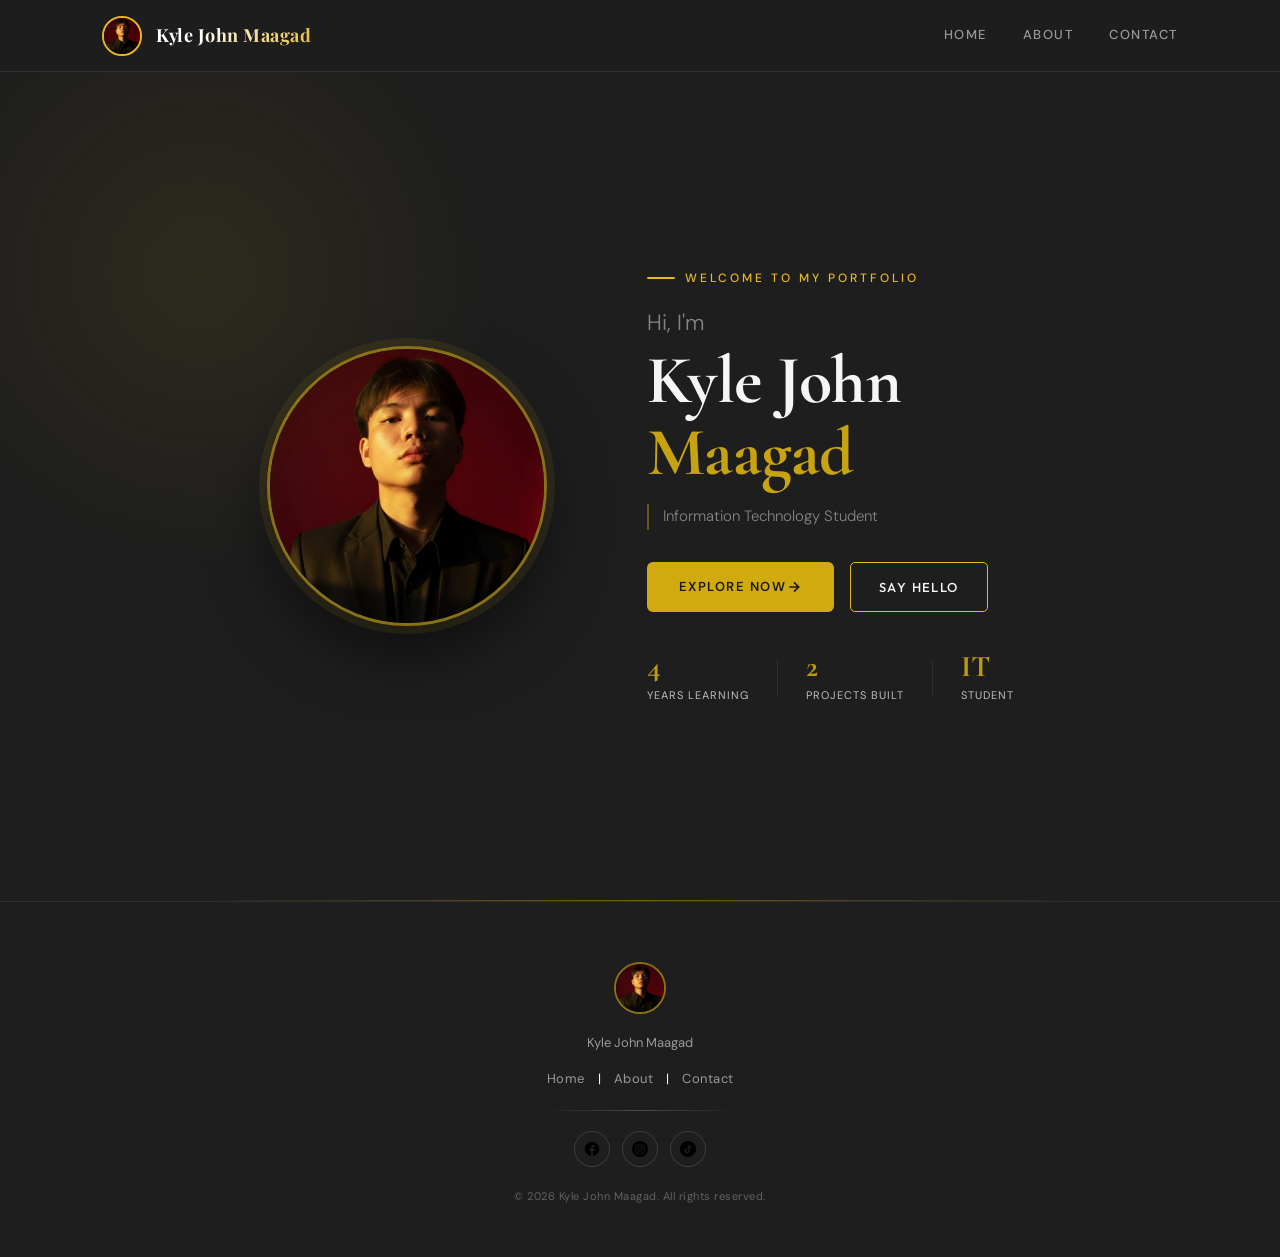
==== index.html @ a89f40fe "Add files via upload" ====
<!DOCTYPE html>
<html lang="en">
<head>
  <meta charset="UTF-8">
  <meta name="viewport" content="width=device-width, initial-scale=1.0">
  <title>Portfolio</title>
  <link rel="stylesheet" href="style.css">
</head>
<body>
<!-- NAVBAR -->
<header class="navbar">
  <div class="nav-brand">
    <div class="nav-profile">
      <img src="kyle1.jpg" alt="profile">
    </div>
    <div class="logo">Kyle John Maagad</div>
  </div>
  <nav>
    <a href="index.html">Home</a>
    <a href="about.html">About</a>
    <a href="contact.html">Contact</a>
  </nav>
</header>

<!-- HERO SECTION -->
<section class="main">
  <div class="left">
    <div class="profile-circle">
      <img src="kyle1.jpg" alt="profile">
    </div>
  </div>

  <div class="right">
   <p class="eyebrow">Welcome to my portfolio</p>

    <div class="title-block">
      <h1 class="greeting">Hi, I'm</h1>
      <h1 class="name-hero">Kyle John<br><span class="name-accent">Maagad</span></h1>
    </div>

    <p class="tagline">Information Technology Student</p>
    <div class="hero-cta">
   <a href="about.html" class="explore-btn">
    <span>Explore Now</span>
    <svg width="16" height="16" viewBox="0 0 24 24" fill="none" stroke="currentColor" stroke-width="2.5"><path d="M5 12h14M12 5l7 7-7 7"/></svg>
   </a>
    <a href="contact.html" class="btn-outline">Say Hello</a>
  </div>
    <div class="hero-stats">
      <div class="stat">
        <span class="stat-num">4</span>
        <span class="stat-label">Years Learning</span>
      </div>
      <div class="stat-divider"></div>
      <div class="stat">
        <span class="stat-num">2</span>
        <span class="stat-label">Projects Built</span>
      </div>
      <div class="stat-divider"></div>
      <div class="stat">
        <span class="stat-num">IT</span>
        <span class="stat-label">Student</span>
      </div>
    </div>
  </div>
</section>

<div class="section-separator"></div>

<!-- FOOTER -->
<footer class="footer">
  <div class="footer-profile">
    <img src="kyle1.jpg" alt="profile">
    <p>Kyle John Maagad</p>
  </div>

  <div class="footer-links">
    <a href="index.html">Home</a>
    <span>|</span>
    <a href="about.html">About</a>
    <span>|</span>
    <a href="contact.html">Contact</a>
  </div>

  <div class="footer-line"></div>

  <div class="socials">
  <a href="https://www.facebook.com/kyle.john.maagad.2024" target="_blank"><img src="fb.png" alt="fb"></a>
  <a href="https://www.instagram.com/crunchy_kyle?igsh=MThiMG1jMWpiejFh
" target="_blank"><img src="instagram.png" alt="ig"></a>
  <a href="https://www.tiktok.com/@kylejohnm?_r=1&_t=ZS-95vpOgYpYNo
" target="_blank"><img src="tiktok.png" alt="in"></a>
</div>

  
  <small>© 2026 Kyle John Maagad. All rights reserved.</small>
</footer>

</body>
</html>
---- style.css ----
/* ── Google Fonts ── */
@import url('https://fonts.googleapis.com/css2?family=Cormorant+Garamond:wght@400;600;700&family=Outfit:wght@300;400;500;600&display=swap');
@import url('https://fonts.googleapis.com/css2?family=Cormorant+Garamond:wght@400;600;700&family=DM+Sans:wght@300;400;500;700&family=Outfit:wght@300;400;500;600&family=Playfair+Display:wght@400;700;900&display=swap');
:root {
  --gold-glow:   rgba(241, 196, 15, 0.35);
  --dark-base:   #1e1e1e;
  --dark-surface:#2a2a2a;
  --dark-raised: #323232;
  --dark-border: rgba(255, 255, 255, 0.08);
  --text-primary:#f5f5f5;
  --text-muted:  rgba(255, 255, 255, 0.55);
  --text-faint:  rgba(255, 255, 255, 0.3);
  --radius-sm:   6px;
  --radius-md:   12px;
  --radius-lg:   20px;
  --nav-height:  72px;
  --transition:  0.35s cubic-bezier(0.25, 0.46, 0.45, 0.94);
  --gold-border: rgba(241, 196, 15, 0.35);
  --transition: .45s ease;
  --ease: cubic-bezier(.22,.61,.36,1);
  --gold: #e8b923;
  --gold-dim: rgba(232,185,35,.08);
  --border: rgba(255,255,255,.08);
  --border-gold: rgba(232,185,35,.45);
  --raised: #141414;
  --muted: #bdbdbd;
}

/* ── Reset ── */
*, *::before, *::after {
  margin: 0;
  padding: 0;
  box-sizing: border-box;
}

html { scroll-behavior: smooth; }

body {
  background-color: var(--dark-base);
  color: var(--text-primary);
  font-family: 'DM Sans', sans-serif;
  font-size: 16px;
  line-height: 1.7;
  animation: fadeInPage 0.9s cubic-bezier(0.22, 1, 0.36, 1) forwards;
  opacity: 0;
}

/* ── Page Enter ── */
@keyframes fadeInPage {
  from { opacity: 0; transform: translateY(16px); }
  to   { opacity: 1; transform: translateY(0); }
}

@keyframes slideDown {
  from { opacity: 0; transform: translateY(-20px); }
  to   { opacity: 1; transform: translateY(0); }
}

@keyframes shimmer {
  0%   { background-position: -200% center; }
  100% { background-position:  200% center; }
}

/* ============================================================
   NAVBAR
   ============================================================ */
.navbar {
  display: flex;
  justify-content: space-between;
  align-items: center;
  padding: 0 8%;
  height: var(--nav-height);

  position: sticky;
  top: 0;
  z-index: 1000;

  background: rgba(30, 30, 30, 0.75);
  backdrop-filter: blur(18px);
  -webkit-backdrop-filter: blur(18px);
  border-bottom: 1px solid var(--dark-border);
  transition: background var(--transition), padding var(--transition);

  animation: slideDown 0.7s cubic-bezier(0.22, 1, 0.36, 1) both;
}
/* Brand */
.nav-brand {
  display: flex;
  align-items: center;
  gap: 14px;
  text-decoration: none;
  color: var(--text-primary);
}

.nav-profile {
  width: 40px;
  height: 40px;
  border-radius: 50%;
  overflow: hidden;
  border: 2px solid var(--gold);
  transition: transform var(--transition), box-shadow var(--transition);
  flex-shrink: 0;
}

.nav-brand:hover .nav-profile {
  transform: scale(1.08);
  box-shadow: 0 0 0 4px var(--gold-dim);
}

.nav-profile img {
  width: 100%;
  height: 100%;
  object-fit: cover;
}

.logo {
  font-family: 'Playfair Display', serif;
  font-size: 18px;
  font-weight: 700;
  letter-spacing: 0.5px;
  background: linear-gradient(135deg, #ffffff 30%, var(--gold) 100%);
  background-clip: text;
  -webkit-background-clip: text;
  -webkit-text-fill-color: transparent;
}

/* Nav Links */
.navbar nav {
  display: flex;
  align-items: center;
  gap: 36px;
}

.navbar nav a {
  text-decoration: none;
  color: var(--text-muted);
  font-size: 13px;
  font-weight: 500;
  text-transform: uppercase;
  letter-spacing: 1.5px;
  position: relative;
  padding: 6px 0;
  transition: color var(--transition);
}

.navbar nav a::after {
  content: '';
  position: absolute;
  left: 0;
  bottom: 0;
  width: 0;
  height: 1.5px;
  background: var(--gold);
  border-radius: 2px;
  transition: width var(--transition);
}

.navbar nav a:hover {
  color: #ffffff;
}

.navbar nav a:hover::after,
.navbar nav a.active::after {
  width: 100%;
}

.navbar nav a.active {
  color: var(--gold);
}
.eyebrow {
  font-size: 12px;
  font-weight: 500;
  letter-spacing: 3px;
  text-transform: uppercase;
  color: var(--gold);
  margin-bottom: 16px;
  display: flex;
  align-items: center;
  gap: 10px;
}
.eyebrow::before {
  content: '';
  display: inline-block;
  width: 28px; height: 1.5px;
  background: var(--gold);
  border-radius: 2px;
}

.title-block { margin-bottom: 16px; }
.greeting {
  font-family: 'DM Sans', sans-serif;
  font-size: 22px;
  font-weight: 300;
  color: rgba(240, 236, 228, 0.5); 
  margin-bottom: 4px;
}

.tagline {
  font-family: 'DM Sans', sans-serif;
  font-size: 15px;
  color: rgba(240, 236, 228, 0.5);
  font-weight: 300;
  margin-bottom: 32px;
  border-left: 2px solid var(--gold-border);
  padding-left: 14px;
}
.name-hero {
  font-family: 'Cormorant Garamond', serif;
  font-size: clamp(44px, 6vw, 68px);
  font-weight: 700;
  line-height: 1.05;
  letter-spacing: -.5px;
}
.name-accent {color: rgba(241, 196, 15, 0.8); }


/* ============================================================
   HERO / MAIN
   ============================================================ */
.main {
  display: flex;
  align-items: center;
  justify-content: center;
  padding: 60px 8%;
  gap: 100px;
  min-height: calc(100vh - var(--nav-height));
  position: relative;
  overflow: hidden;
}

/* Subtle background radial glow */
.main::before {
  content: '';
  position: absolute;
  width: 600px;
  height: 600px;
  background: radial-gradient(circle, var(--gold-dim) 0%, transparent 70%);
  top: -100px;
  left: -100px;
  pointer-events: none;
}

/* Profile Image */
.profile-circle {
  width: 280px;
  height: 280px;
  border-radius: 50%;
  overflow: hidden;
  border: 3px solid rgba(241, 196, 15, 0.5);
  box-shadow: 0 0 0 8px var(--gold-dim),
              0 30px 60px rgba(0, 0, 0, 0.5);
  flex-shrink: 0;
  transition: transform var(--transition), box-shadow var(--transition);
}

.profile-circle:hover {
  transform: scale(1.03);
  box-shadow: 0 0 0 12px var(--gold-dim),
              0 40px 80px rgba(0, 0, 0, 0.6);
}

.profile-circle img {
  width: 100%;
  height: 100%;
  object-fit: cover;
}

/* Hero Text */
.right {
  display: flex;
  flex-direction: column;
  max-width: 500px;
  animation: fadeUp .9s var(--ease) .35s both;
}
.title-row h1 {
  font-family: 'Playfair Display', serif;
  font-size: 58px;
  font-weight: 900;
  line-height: 1.1;
  letter-spacing: -0.5px;
}
.explore-btn {
  display: inline-flex;
  align-items: center;
  justify-content: center;
  padding: 14px 32px;
  width: fit-content;
  background: rgba(241, 196, 15, 0.85);
  color: #1a1a1a;
  border-radius: var(--radius-sm);
  font-family: 'DM Sans', sans-serif;
  font-size: 13px;
  font-weight: 600;
  text-transform: uppercase;
  letter-spacing: 1.5px;
  text-decoration: none;
  transition: background var(--transition), transform var(--transition),
              box-shadow var(--transition);
}

.explore-btn:hover {
  background: #fff;
  transform: translateY(-3px);
  box-shadow: 0 12px 28px rgba(241, 196, 15, 0.35);
}
.hero-cta {
  display: flex;
  gap: 16px;
  flex-wrap: wrap;
  margin-bottom: 40px;
}

.btn-outline {
  display: inline-flex;
  align-items: center;
  padding: 13px 28px;
  border: 1.5px solid var(--gold); 
  color: var(--text);
  font-family: 'Outfit', sans-serif;
  font-size: 13px;
  font-weight: 500;
  text-transform: uppercase;
  letter-spacing: 1.4px;
  text-decoration: none;
  border-radius: 5px;
  transition: background var(--transition), border-color var(--transition), transform var(--transition), color var(--transition);
}
.btn-outline:hover {
  background: var(--gold-dim);
  border-color: var(--gold);
  color: var(--gold);
  transform: translateY(-3px);
}
/* Stats row */
.hero-stats {
  display: flex;
  align-items: center;
  gap: 28px;
}
.stat { display: flex; flex-direction: column; }
.stat-num {
  font-family: 'Cormorant Garamond', serif;
  font-size: 30px;
  font-weight: 700;
  color: rgba(241, 196, 15, 0.75);
  line-height: 1;
}
.stat-label {
  font-size: 11px;
  font-weight: 400;
  letter-spacing: 1px;
  text-transform: uppercase;
  color: var(--muted);
  margin-top: 4px;
}
.stat-divider {
  width: 1px; height: 36px;
  background: var(--dark-border);
  flex-shrink: 0;
}
/* ============================================================
   SECTION SEPARATOR
   ============================================================ */
.section-separator {
  display: block;
  width: 70%;
  height: 1px;
  margin: 0 auto;
  background: linear-gradient(to right, transparent, rgba(241, 196, 15, 0.4), transparent);
}
/* ============================================================
   PAGE BANNER (About / Contact)
   ============================================================ */
.page-banner {
  padding: 80px 7% 60px;
  position: relative;
  overflow: hidden;
}
.page-banner-inner { position: relative; z-index: 1; }
.page-banner-title {
  font-family: 'Cormorant Garamond', serif;
  font-size: clamp(48px, 7vw, 80px);
  font-weight: 700;
  line-height: 1;
  margin-top: 8px;
}
.banner-bg-line {
  position: absolute;
  bottom: -1px; left: 0; right: 0;
  height: 1px;
  background: linear-gradient(to right, transparent, var(--border-gold), transparent);
}
/* ============================================================
   ABOUT / SHARED CONTENT AREA
   ============================================================ */
.about-content {
  max-width: 1020px;
  margin: 0 auto;
  padding: 80px 24px;
}

.about-section {
  text-align: center;
  margin-bottom: 100px;
}

/* Section Title */
.section-title {
  font-family: 'Playfair Display', serif;
  font-size: 42px;
  font-weight: 900;
  letter-spacing: -0.5px;
  text-align: center;
  margin-bottom: 40px;
  display: block;
  position: relative;
}

.section-title::after {
  content: '';
  display: block;
  width: 48px;
  height: 3px;
  background: var(--gold);
  border-radius: 2px;
  margin: 14px auto 0;
}

.highlight { color: var(--gold); }

/* Intro / Description text */
.intro-p,
.section-desc {
  color: var(--text-muted);
  font-size: 15px;
  line-height: 1.9;
  margin-bottom: 28px;
  max-width: 680px;
  margin-left: auto;
  margin-right: auto;
}

/* ============================================================
   SKILLS CIRCLES
   ============================================================ */
.skills-circles {
  display: flex;
  justify-content: center;
  flex-wrap: wrap;
  gap: 40px;
  margin-top: 40px;
}

.circle {
  width: 200px;
  height: 200px;
  border-radius: var(--radius-md);
  background: var(--dark-surface);
  border: 1px solid var(--dark-border);
  display: flex;
  align-items: center;
  justify-content: center;
  padding: 24px;
  transition: transform var(--transition), box-shadow var(--transition),
              border-color var(--transition);
}

.circle:hover {
  transform: translateY(-8px) scale(1.03);
  box-shadow: 0 20px 40px rgba(0, 0, 0, 0.4);
  border-color: rgba(241, 196, 15, 0.4);
}

.circle img {
  width: 100%;
  height: auto;
  object-fit: contain;
}

/* ============================================================
   HABITS GALLERY
   ============================================================ */
.habits-gallery {
  display: flex;
  justify-content: center;
  flex-wrap: wrap;
  gap: 24px;
  margin-top: 32px;
}

.habit-card {
  position: relative;
  border-radius: 14px;
  overflow: hidden;
  border: 1px solid var(--border);
  cursor: default;
  transition:
    transform var(--transition),
    box-shadow var(--transition),
    border-color var(--transition);
}

.habit-card img {
  width: 280px;
  height: 200px;
  object-fit: cover;
  display: block;

  transition:
    transform .55s var(--ease),
    filter .55s ease;

  filter: brightness(.9) saturate(.85);
}

.habit-card figcaption {
  position: absolute;
  bottom: 0;
  left: 0;
  right: 0;

  padding: 28px 16px 14px;

  background:
    linear-gradient(to top,
    rgba(0,0,0,.8),
    transparent);

  font-size: 13px;
  font-weight: 500;
  letter-spacing: 1px;
  text-transform: uppercase;

  color: white;
  text-align: center;
  transform: translateY(4px);
  transition: transform var(--transition);
}

.habit-card:hover {
  transform: translateY(-8px) scale(1.02);

  box-shadow:
    0 20px 45px rgba(0,0,0,.6);

  border-color: gold;
}

.habit-card:hover img {
  transform: scale(1.08);
  filter: brightness(1) saturate(1.1);
}

.habit-card:hover figcaption {
  transform: translateY(0);
}

/* ============================================================
   EDUCATIONAL BACKGROUND
   ============================================================ */
.edu-container {
  display: flex;
  justify-content: space-between;
  align-items: center;
  max-width: 800px;
  margin: 0 auto;
  gap: 48px;
  text-align: left;
}
.edu-text { flex: 1; }
.edu-entry {
  margin-bottom: 28px;
  padding-left: 16px;
  border-left: 2px solid var(--dark-border);
  transition: border-color var(--transition), padding-left var(--transition);
}
.edu-entry:hover { border-color: var(--gold); padding-left: 20px; }
.edu-level {
  font-size: 10px;
  font-weight: 600;
  letter-spacing: 2px;
  text-transform: uppercase;
  color: var(--gold);
  display: block;
  margin-bottom: 4px;
}
.edu-text p {
  font-size: 15px;
  color: var(--muted);
  line-height: 1.6;
  margin: 0;
}
.edu-text small {
  font-size: 12px;
  color: var(--faint);
}
.edu-logos-grid {
  display: grid;
  grid-template-columns: 90px 90px;
  gap: 16px;
  align-items: center;
  flex-shrink: 0;
}

.school-logo {
  width: 88px;
  height: 88px;
  border-radius: 50%;
  object-fit: cover;
  background: white;
  border: 2px solid var(--dark-border);
  display: block;
  transition: transform var(--transition), box-shadow var(--transition),
              border-color var(--transition);
}

.school-logo:hover {
  transform: scale(1.1) rotate(4deg);
  box-shadow: 0 12px 24px rgba(0, 0, 0, 0.4);
  border-color: var(--gold);
}

.college-pos {
  grid-column: 2;
  grid-row: 1 / span 2;
  margin-left: 8px;
}
/* ============================================================
   SPLIT LISTS
   ============================================================ */
.split-lists {
  display: flex;
  justify-content: center;
  gap: 28px;
  flex-wrap: wrap;
  margin-top: 32px;
  text-align: left;
}

.list-card {
  background: var(--dark-raised);
  border: 1px solid var(--dark-border);
  border-radius: 16px;
  padding: 32px 28px;
  flex: 1;
  min-width: 240px;
  max-width: 340px;
  position: relative;
  overflow: hidden;

  transition:
    transform var(--transition),
    border-color var(--transition),
    box-shadow var(--transition);
}

.list-card::after {
  content: '';
  position: absolute;
  left: 0;
  top: 0;
  bottom: 0;

  width: 3px;
  background: var(--gold);

  border-radius: 3px 0 0 3px;

  transform: scaleY(0);
  transform-origin: bottom;

  transition: transform 0.4s ease;
}

.list-card:hover::after {
  transform: scaleY(1);
}

.list-card:hover {
  transform: translateY(-6px);
  border-color: var(--gold-border);
  box-shadow: 0 18px 40px rgba(0,0,0,.4);
}

.list-heading {
  font-family: 'Cormorant Garamond', serif;
  font-size: 20px;
  font-weight: 700;
  margin-bottom: 20px;
  color: var(--gold);
}

.list-card ul {
  list-style: none;
}

.list-card ul li {
  display: flex;
  align-items: flex-start;
  gap: 10px;

  font-size: 14px;
  color: var(--text-muted);

  margin-bottom: 12px;
  line-height: 1.5;
}

.list-card ul li::before {
  content: '▸';
  color: var(--gold);
  font-size: 11px;
  margin-top: 3px;
  flex-shrink: 0;
}

/* ============================================================
   PROJECTS
   ============================================================ */
.project-container {
  display: flex;
  flex-direction: column;
  gap: 28px;
  margin-top: 40px;
  text-align: left;
}

.project-item {
  display: flex;
  align-items: center;
  gap: 36px;

  padding: 28px 32px;

  background: var(--raised);

  border: 1px solid var(--border);
  border-radius: 18px;

  position: relative;
  overflow: hidden;

  transition:
    transform var(--transition),
    box-shadow var(--transition),
    border-color var(--transition);
}

.project-item::before {
  content: '';

  position: absolute;

  left: 0;
  top: 0;
  bottom: 0;

  width: 3px;

  background: var(--gold);

  transform: scaleY(0);
  transform-origin: bottom;

  transition: transform .45s var(--ease);
}

.project-item:hover::before {
  transform: scaleY(1);
}

.project-item:hover {
  transform: translateY(-7px);

  box-shadow:
    0 24px 50px rgba(0,0,0,.45);

  border-color: var(--border-gold);
}

.project-info {
  flex: 1;
}

.project-tag {
  font-size: 10px;
  font-weight: 600;

  letter-spacing: 2px;
  text-transform: uppercase;

  color: var(--gold);

  background: var(--gold-dim);

  border: 1px solid var(--border-gold);
  border-radius: 4px;

  padding: 3px 10px;

  display: inline-block;

  margin-bottom: 10px;
}

.project-info h3 {
  font-family: 'Cormorant Garamond', serif;
  font-size: 22px;
  font-weight: 700;

  margin-bottom: 10px;
}

.project-info p {
  color: var(--muted);

  font-size: 14px;
  line-height: 1.7;
}

.project-previews {
  display: flex;
  gap: 12px;

  flex-shrink: 0;
}

.project-previews img {
  width: 160px;
  height: 105px;

  object-fit: cover;

  border-radius: 8px;

  border: 1px solid var(--border);

  transition:
    transform var(--transition),
    filter var(--transition),
    box-shadow var(--transition);
}

.project-previews img:hover {
  transform: scale(1.06);

  filter: brightness(1.12);

  box-shadow:
    0 8px 20px rgba(0,0,0,.5);
}

/* ============================================================
   CONTACT
   ============================================================ */
.contact-section {
  padding: 80px 8%;
  min-height: 100vh;
}

.contact-title {
  font-family: 'Playfair Display', serif;
  font-size: 56px;
  font-weight: 900;
  text-align: center;
  letter-spacing: -0.5px;
}

.contact-subtitle {
  text-align: center;
  margin-top: 14px;
  font-size: 18px;
  color: var(--text-muted);
  font-weight: 300;
}

/* Contact Layout */
.contact-container {
  display: flex;
  justify-content: center;
  align-items: flex-start;
  gap: 60px;
  margin-top: 60px;
  flex-wrap: wrap;
}

.contact-left,
.contact-right {
  display: flex;
  flex-direction: column;
  gap: 20px;
}

/* Inputs & Textarea */
.contact-left input,
.contact-right input,
.contact-left textarea {
  width: 340px;
  padding: 14px 18px;
  background: var(--dark-surface);
  border: 1px solid var(--dark-border);
  border-radius: var(--radius-sm);
  color: var(--text-primary);
  font-family: 'DM Sans', sans-serif;
  font-size: 14px;
  outline: none;
  transition: border-color var(--transition), box-shadow var(--transition);
}

.contact-left input:focus,
.contact-right input:focus,
.contact-left textarea:focus {
  border-color: rgba(241, 196, 15, 0.6);
  box-shadow: 0 0 0 3px var(--gold-dim);
}

.contact-left textarea {
  height: 160px;
  resize: vertical;
}

.contact-left input::placeholder,
.contact-right input::placeholder,
.contact-left textarea::placeholder {
  color: var(--text-faint);
}

/* Send Button */
.send-btn {
  width: 140px;
  padding: 13px;
  border: 1.5px solid rgba(241, 196, 15, 0.7);
  border-radius: var(--radius-sm);
  background: transparent;
  color: var(--gold);
  cursor: pointer;
  font-family: 'DM Sans', sans-serif;
  font-size: 13px;
  font-weight: 600;
  letter-spacing: 1px;
  text-transform: uppercase;
  transition: background var(--transition), color var(--transition),
              transform var(--transition), box-shadow var(--transition);
}

.send-btn:hover {
  background: var(--gold);
  color: #1a1a1a;
  transform: translateY(-3px);
  box-shadow: 0 10px 24px var(--gold-glow);
}

/* Contact Info Row */
.contact-info {
  display: flex;
  justify-content: center;
  flex-wrap: wrap;
  gap: 48px;
  margin-top: 80px;
}

.info-item {
  display: flex;
  align-items: center;
  gap: 12px;
}

.info-item img {
  width: 22px;
  height: 22px;
  object-fit: contain;
  opacity: 0.7;
}

.info-item p {
  color: var(--text-muted);
  font-size: 14px;
}

/* ============================================================
   FOOTER
   ============================================================ */
.footer {
  text-align: center;
  padding: 60px 24px 48px;
  border-top: 1px solid var(--dark-border);
}

.footer-profile img {
  width: 52px;
  height: 52px;
  border-radius: 50%;
  object-fit: cover;
  border: 2px solid rgba(241, 196, 15, 0.5);
  transition: border-color var(--transition), transform var(--transition);
}
.footer-profile img:hover {
  border-color: var(--gold);
  transform: scale(1.07);
}

.footer-profile p {
  margin-top: 10px;
  font-size: 13px;
  color: var(--text-muted);
}

.footer-links {
  margin-top: 14px;
  font-size: 13px;
}

.footer-links a {
  text-decoration: none;
  color: var(--text-muted);
  margin: 0 10px;
  letter-spacing: 0.5px;
  transition: color var(--transition);
}

.footer-links a:hover {
  color: var(--gold);
}

.footer-line {
  width: 200px;
  height: 1px;
  background: linear-gradient(to right, transparent, rgba(255,255,255,0.2), transparent);
  margin: 20px auto;
}

/* Socials */
.socials {
  display: flex;
  justify-content: center;
  gap: 12px;
  margin-bottom: 14px;
}

.socials a {
  width: 36px; height: 36px;
  border: 1px solid rgba(255,255,255,.15);
  border-radius: 50%;
  display: flex;
  align-items: center;
  justify-content: center;
  position: relative;
  transition: background var(--transition), border-color var(--transition), transform var(--transition);
}
.socials a::after {
  content: '';
  position: absolute;
  inset: -5px;
  border-radius: 50%;
  border: 1px solid var(--gold);
  opacity: 0;
  transform: scale(.7);
  transition: opacity .3s, transform .3s;
}
.socials a:hover {
  background: var(--gold);
  border-color: var(--gold);
  transform: translateY(-4px);
}
.socials a:hover::after {
  opacity: .18;
  transform: scale(1.15);
}

.socials a:hover img {
  filter: invert(1);
}

.socials img {
  width: 16px;
  height: 16px;
  object-fit: contain;
}

.footer small {
  font-size: 11px;
  color: var(--text-faint);
  letter-spacing: 0.5px;
}

/* ============================================================
   RESPONSIVE
   ============================================================ */
@media (max-width: 900px) {
  .main {
    flex-direction: column;
    text-align: center;
    gap: 48px;
    padding: 60px 6%;
  }

  .title-row {
    justify-content: center;
  }

  .line { display: none; }

  .explore-btn { margin: 24px auto 0; }

  .edu-container {
    flex-direction: column;
    text-align: center;
  }

  .edu-logos-grid {
    margin: 0 auto;
  }
}

@media (max-width: 768px) {
  .navbar {
    padding: 0 5%;
    gap: 12px;
  }

  .logo { display: none; }

  .navbar nav { gap: 18px; }

  .title-row h1,
  .portfolio { font-size: 40px; }

  .profile-circle {
    width: 220px;
    height: 220px;
  }

  .contact-title { font-size: 40px; }
  .contact-subtitle { font-size: 16px; }

  .contact-left input,
  .contact-right input,
  .contact-left textarea {
    width: 100%;
  }

  .contact-container { gap: 28px; }

  .contact-info {
    flex-direction: column;
    align-items: center;
    gap: 22px;
  }

  .project-item {
    flex-direction: column;
  }

  .project-previews {
    flex-wrap: wrap;
    justify-content: center;
  }

  .section-title { font-size: 32px; }
}
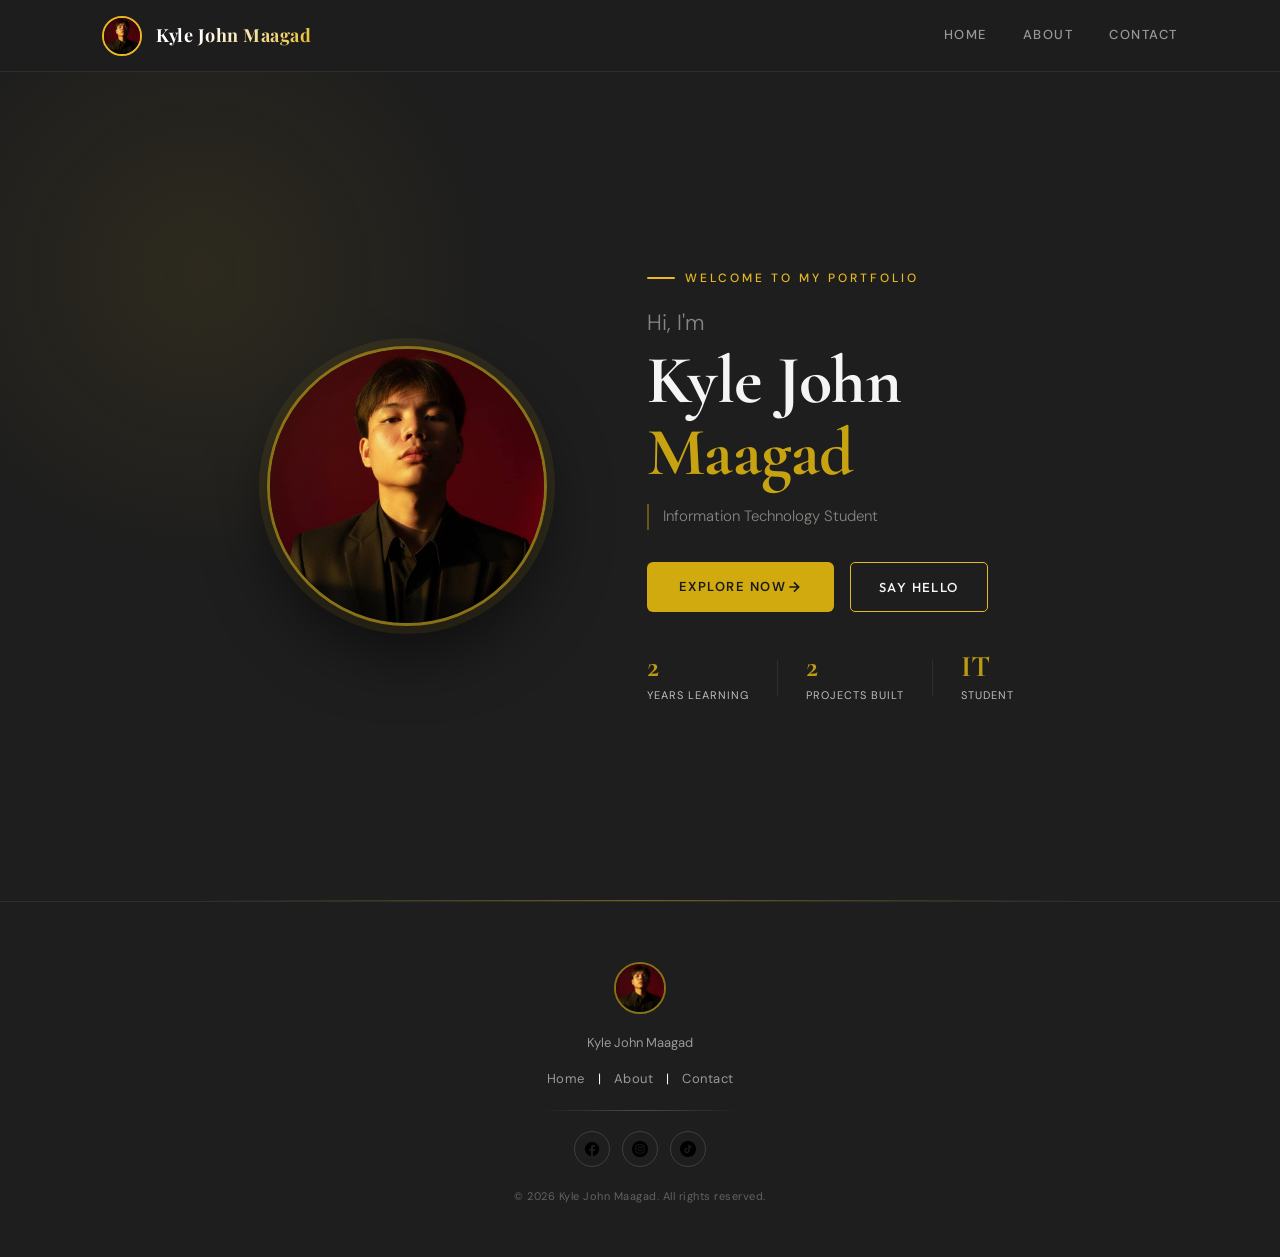
==== commit 3ce95c7f: "Update index.html" ====
--- a/index.html
+++ b/index.html
@@ -48,7 +48,7 @@
   </div>
     <div class="hero-stats">
       <div class="stat">
-        <span class="stat-num">4</span>
+        <span class="stat-num">2</span>
         <span class="stat-label">Years Learning</span>
       </div>
       <div class="stat-divider"></div>
@@ -97,4 +97,4 @@
 </footer>
 
 </body>
-</html> +</html> 
--- a/style.css
+++ b/style.css
@@ -309,7 +309,11 @@
   flex-wrap: wrap;
   margin-bottom: 40px;
 }
-
+.btn-outline {
+  display: inline-flex;
+  justify-content: center;
+  align-items: center;
+}
 .btn-outline {
   display: inline-flex;
   align-items: center;
@@ -1084,54 +1088,169 @@
 }
 
 /* ============================================================
-   RESPONSIVE
+   RESPONSIVE DESIGN
    ============================================================ */
-@media (max-width: 900px) {
+
+@media (max-width: 768px) {
+
+  /* Navbar */
+  .navbar {
+    padding: 12px 5%;
+    height: auto;
+    flex-direction: column;
+    gap: 14px;
+  }
+
+  .navbar nav {
+    flex-wrap: wrap;
+    justify-content: center;
+    gap: 16px;
+  }
+
+  .navbar nav a {
+    font-size: 11px;
+    letter-spacing: 1px;
+  }
+
+  .logo {
+    font-size: 16px;
+  }
+
+  /* Hero Section */
   .main {
     flex-direction: column;
     text-align: center;
-    gap: 48px;
+    gap: 40px;
     padding: 60px 6%;
   }
 
-  .title-row {
+  .right {
+    align-items: center;
+    max-width: 100%;
+  }
+
+  .profile-circle {
+    width: 200px;
+    height: 200px;
+  }
+
+  .name-hero {
+    font-size: 42px;
+    line-height: 1.1;
+  }
+
+  .greeting {
+    font-size: 18px;
+  }
+
+  .tagline {
+    font-size: 14px;
+    padding-left: 0;
+    border-left: none;
+  }
+
+  .hero-cta {
+    flex-direction: column;
+    align-items: center;
+    width: 100%;
+  }
+
+  .explore-btn,
+  .btn-outline {
+    width: 100%;
+    max-width: 260px;
     justify-content: center;
   }
 
-  .line { display: none; }
-
-  .explore-btn { margin: 24px auto 0; }
-
+  .hero-stats {
+    justify-content: center;
+    flex-wrap: wrap;
+    gap: 18px;
+  }
+
+  .stat-divider {
+    display: none;
+  }
+
+  /* About */
+  .about-content {
+    padding: 60px 20px;
+  }
+
+  .section-title {
+    font-size: 32px;
+  }
+
+  /* Skills */
+  .skills-circles {
+    gap: 20px;
+  }
+
+  .circle {
+    width: 150px;
+    height: 150px;
+  }
+
+  /* Habits */
+  .habit-card img {
+    width: 100%;
+    max-width: 320px;
+    height: auto;
+  }
+
+  /* Education */
   .edu-container {
     flex-direction: column;
     text-align: center;
-  }
-
-  .edu-logos-grid {
-    margin: 0 auto;
-  }
-}
-
-@media (max-width: 768px) {
-  .navbar {
-    padding: 0 5%;
-    gap: 12px;
-  }
-
-  .logo { display: none; }
-
-  .navbar nav { gap: 18px; }
-
-  .title-row h1,
-  .portfolio { font-size: 40px; }
-
-  .profile-circle {
-    width: 220px;
-    height: 220px;
-  }
-
-  .contact-title { font-size: 40px; }
-  .contact-subtitle { font-size: 16px; }
+    gap: 32px;
+  }
+
+  .edu-entry {
+    border-left: none;
+    padding-left: 0;
+  }
+
+  /* Lists */
+  .split-lists {
+    flex-direction: column;
+    align-items: center;
+  }
+
+  .list-card {
+    width: 100%;
+    max-width: 100%;
+  }
+
+  /* Projects */
+  .project-item {
+    flex-direction: column;
+    align-items: center;
+    text-align: center;
+    padding: 24px;
+  }
+
+  .project-previews {
+    flex-wrap: wrap;
+    justify-content: center;
+  }
+
+  .project-previews img {
+    width: 100%;
+    max-width: 300px;
+    height: auto;
+  }
+
+  /* Contact */
+  .contact-container {
+    flex-direction: column;
+    align-items: center;
+    gap: 24px;
+  }
+
+  .contact-left,
+  .contact-right {
+    width: 100%;
+  }
 
   .contact-left input,
   .contact-right input,
@@ -1139,23 +1258,81 @@
     width: 100%;
   }
 
-  .contact-container { gap: 28px; }
-
-  .contact-info {
+  .send-btn {
+    width: 100%;
+  }
+
+  /* Footer */
+  .footer {
+    padding: 50px 20px 40px;
+  }
+
+  .footer-links {
+    display: flex;
+    flex-wrap: wrap;
+    justify-content: center;
+    gap: 10px;
+  }
+
+  .socials {
+    flex-wrap: wrap;
+  }
+}
+
+
+/* ---------- SMALL PHONES ---------- */
+@media (max-width: 480px) {
+
+  .profile-circle {
+    width: 170px;
+    height: 170px;
+  }
+
+  .name-hero {
+    font-size: 34px;
+  }
+
+  .section-title {
+    font-size: 28px;
+  }
+
+  .page-banner-title {
+    font-size: 42px;
+  }
+
+  .circle {
+    width: 140px;
+    height: 140px;
+    padding: 18px;
+  }
+
+  .project-item {
+    padding: 20px;
+  }
+
+  .project-info p {
+    font-size: 13px;
+  }
+
+  .contact-title {
+    font-size: 34px;
+  }
+}
+@media (max-width: 768px) {
+
+  .hero-cta {
+    display: flex;
     flex-direction: column;
     align-items: center;
-    gap: 22px;
-  }
-
-  .project-item {
-    flex-direction: column;
-  }
-
-  .project-previews {
-    flex-wrap: wrap;
+    gap: 14px;
+    width: 100%;
+  }
+
+  .explore-btn,
+  .btn-outline {
+    width: 100%;
+    max-width: 260px;
     justify-content: center;
   }
 
-  .section-title { font-size: 32px; }
-}
-
+}
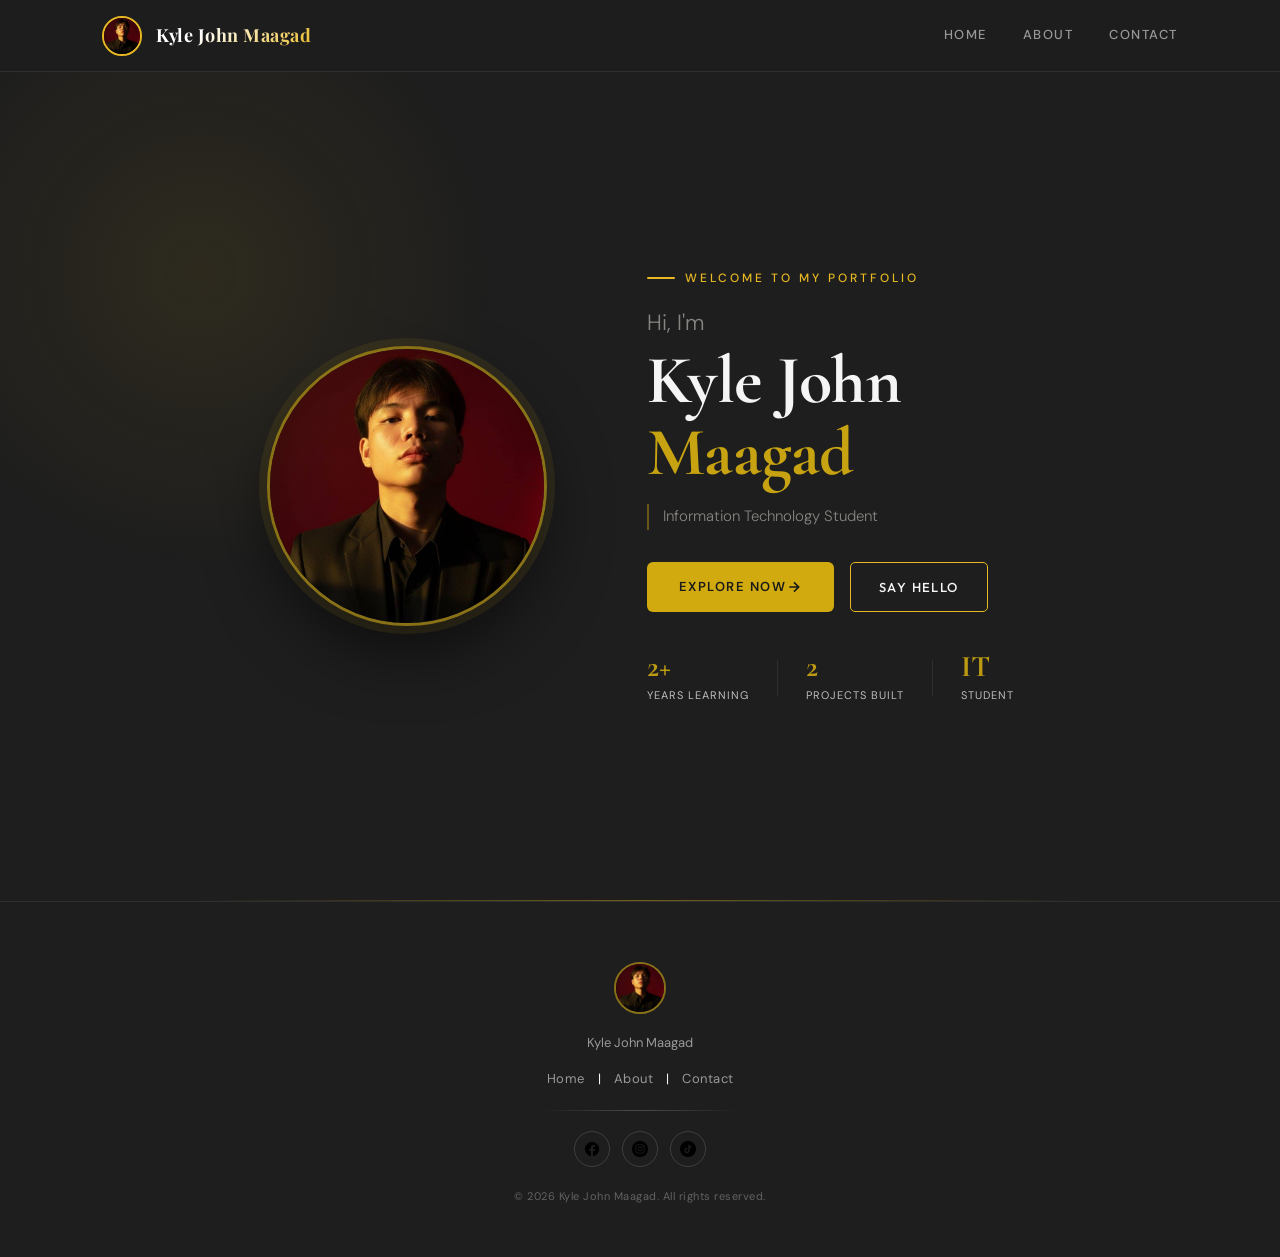
==== commit 541250a0: "Update index.html" ====
--- a/index.html
+++ b/index.html
@@ -48,7 +48,7 @@
   </div>
     <div class="hero-stats">
       <div class="stat">
-        <span class="stat-num">2</span>
+        <span class="stat-num">2+</span>
         <span class="stat-label">Years Learning</span>
       </div>
       <div class="stat-divider"></div>
